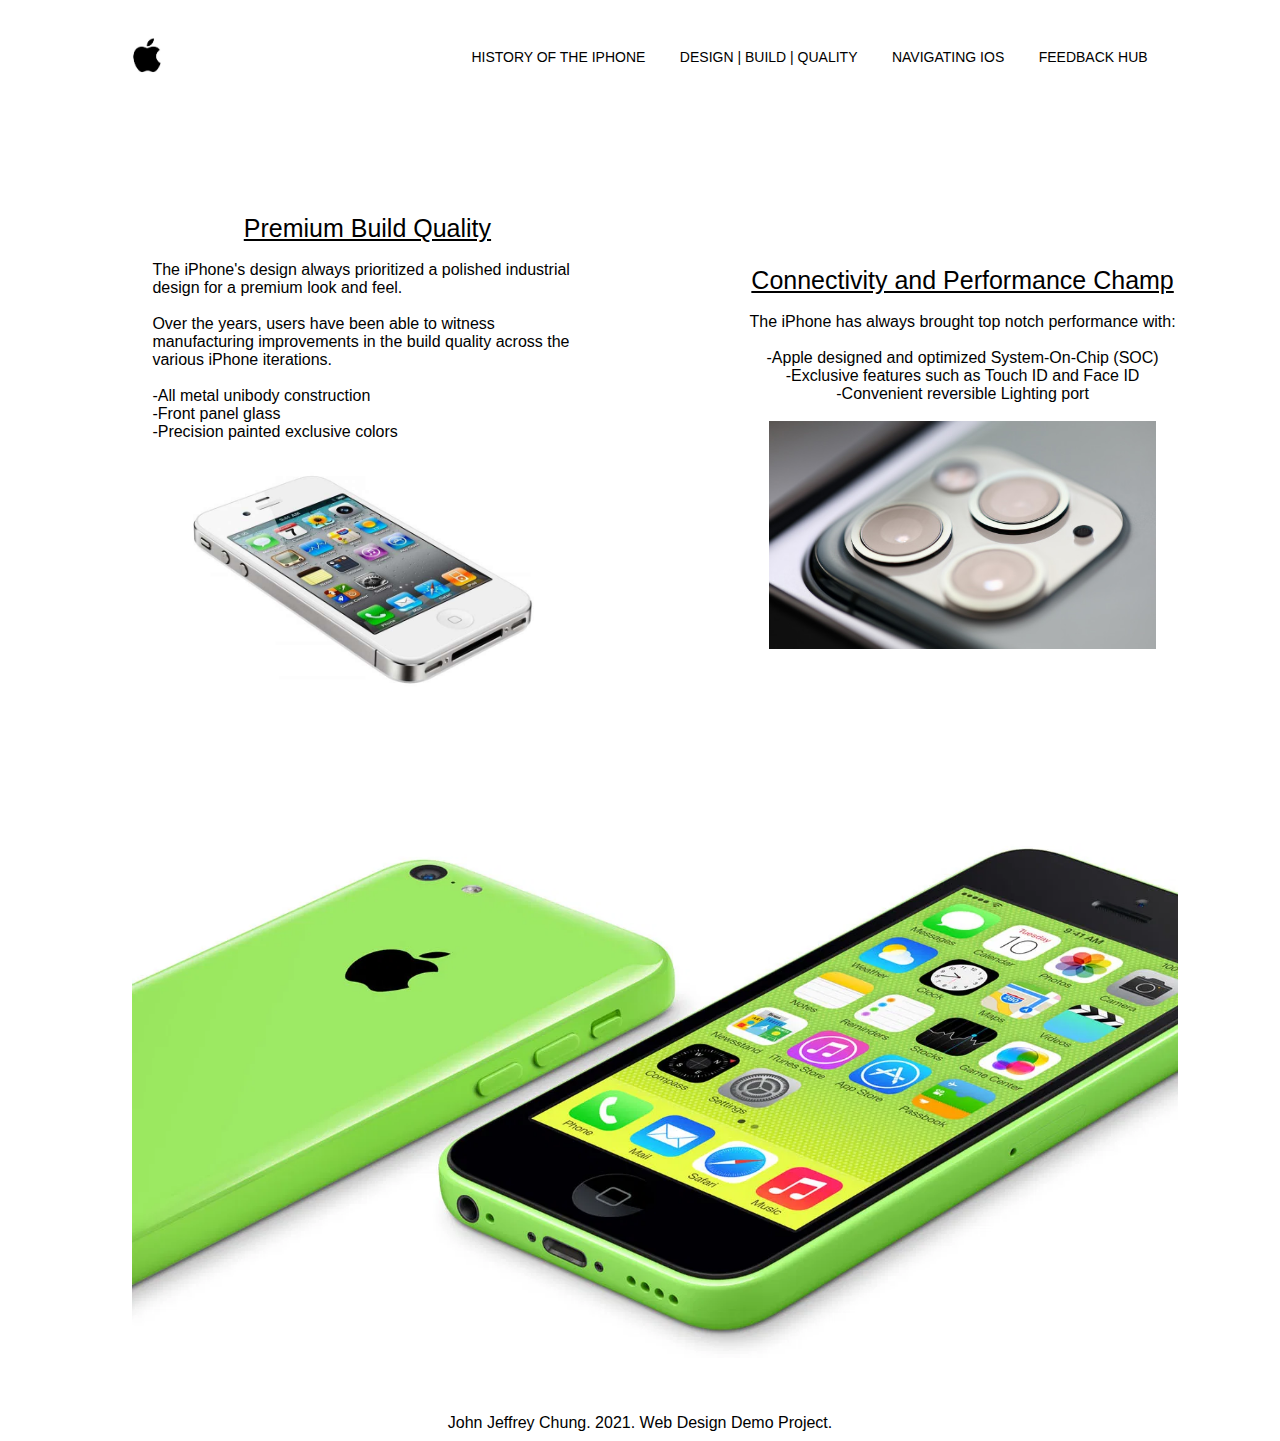
==== Design Specs.html @ 6a6512ba "Add files via upload" ====
<!DOCTYPE html>
<html>
<head>
<title>The legacy of the iPhone</title>
<meta name="viewport" content="width=device-width, initial-scale=1.0">
<link rel="stylesheet" type= "text/css" href="Styling.css" media="all">
<script src = "JavaScript.js"></script>
</head>

<body>
  <div class="container">
    <div class="navbar">
      <img src="Logo.jpg" class="logo">

<nav>
  <ul id="menuList">
  <li><a href="All about the iPhone.html">History of the iPhone</a></li>
  <li><a href="Design Specs.html">Design | Build | Quality</a></li>
  <li><a href="Nav iOS.html">Navigating iOS</a></li>
  <li><a href="Feedback.html">Feedback Hub</a></li>
  </ul>
</nav>
<img src="Menu Icon.jpg" class="menu-icon" onclick="togglemenu()">
    </div>

<div class = "row">
  <div class = "col-1">
    <h2>Premium Build Quality</h2>
    <br>
    <p>The iPhone's design always prioritized a polished industrial design for a premium look and feel.<br>
      <br>
    Over the years, users have been able to witness manufacturing improvements in the build quality across
  the various iPhone iterations.<br>
<br>
-All metal unibody construction<br>
-Front panel glass<br>
-Precision painted exclusive colors</p>
<br>
<img src="Image 12.jpg" alt= "Build Quality" class="Build1"/>
  </div>

  <div class = "col-2">
    <h2>Connectivity and Performance Champ</h2>
    <br>
    <p>The iPhone has always brought top notch performance with:<br>
      <br>
      -Apple designed and optimized System-On-Chip (SOC)<br>
      -Exclusive features such as Touch ID and Face ID<br>
      -Convenient reversible Lighting port<br>
      <br>
    <img src="Image 6.jpg" alt= "Build Quality" class="Build2"/>
  </div>
</div>

<div class = "col-3">
  <img src="Image 11.jpg" alt= "Build Quality" class="Build3"/>
</div>

</body>
<br>
<footer>
John Jeffrey Chung. 2021. Web Design Demo Project.
</footer>

</html>
---- Styling.css ----
* {
  margin: 0;
  padding: 0;
  font-family: sans-serif;
}

footer {
  margin: 4px;
  text-align: center;
  font-size: 16px;
  padding-bottom: 5px;
}

.logo{
width: 90px;
cursor: pointer;
margin: 30px 0;
}

.menu-icon{
  width: 25px;
  cursor:pointer;
  display: none;
}

.container {
width: 100%;
min-height: 100vh;
padding-left: 8%;
padding-right: 8%;
box-sizing: border-box;
overflow: hidden;
}

.navbar {
  width: 100%;
  display: flex;
  align-items: center;
  justify-content: space-between;
}

nav {
  flex: 1;
  text-align: right;
}

nav ul li {
  list-style: none;
  display: inline-block;
  margin-right: 30px;
}

nav ul li a {
  color: #000;
  font-size: 14px;
  text-decoration: none;
  text-transform: uppercase;
}

nav ul li a:hover{
  color: #ff5ea2;
}

.row {
  display: flex;
  justify-content: space-between;
  align-items: center;
  margin: 100px 0;
}

.col-1 {
  flex-basis: 40%;
  position: relative;
  margin-left: 50px;
  margin-bottom: 30px;
}

.col-1 h2 {
  font-size: 25px;
  font-weight: 90;
  text-decoration: underline;
  text-align: center;
}

.col-1 p {
  font-size: 16px;
  color: black;
  font-weight: 100;
}

.col-1 .Build1 { /* For photo */
  width: 100%;
  align-content: center;
}

.col-2 {
  flex-basis: 40%;
  position: relative;
  margin-left: 30px;
  margin-bottom: 30px;
}

.col-2 .Build2 { /* For photo */
  width: 90%;
  align-content: center;
}

.col-2 h2 {
  font-size: 25px;
  font-weight: 90;
  text-decoration: underline;
  text-align: center;
}

.col-2 p{
  font-size: 16px;
  color: black;
  font-weight: 100;
  text-align: center;
}

.col-3 {
  flex-basis: 40%;
  position: relative;
  margin-left: 30px;
  margin-bottom: 30px;
}

.col-3 .Build3 { /* For photo */
  width: 100%;
  align-content: center;
}

.col-4 {
  flex-basis: 40%;
  position: relative;
  margin-left: 30px;
  margin-bottom: 30px;
}

.col-4 .Build4 { /* For photo */
  width: 80%;
}

.col-4 h2 {
  font-size: 20px;
  font-weight: 90;
  text-decoration: underline;
  text-align: center;
}

.col-4 p{
  font-size: 16px;
  color: black;
  font-weight: 100;
  text-align: center;
}

.col-5 {
  flex-basis: 40%;
  position: relative;
  margin-left: 30px;
  margin-bottom: 30px;
}

.col-5 .Build5 { /* For photo */
  width: 90%;
}

.col-5 h2 {
  font-size: 20px;
  font-weight: 90;
  text-decoration: underline;
  text-align:center;
}

.col-5 p{
  font-size: 16px;
  color: black;
  font-weight: 100;
  text-align: center;
}

.col-6 {
  flex-basis: 40%;
  position: relative;
  margin-left: 30px;
  margin-bottom: 30px;
}

.col-6 .Build6 { /* For photo */
  width: 90%;
}

.col-6 h2 {
  font-size: 20px;
  font-weight: 90;
  text-decoration: underline;
  text-align: center;
}

.col-6 p{
  font-size: 16px;
  color: black;
  font-weight: 100;
  text-align: center;
}

.col-7 {
  flex-basis: 40%;
  position: relative;
  margin-left: 30px;
  margin-bottom: 30px;
}

.col-7 .Build7 { /* For photo */
  width: 90%;
}

.col-7 h2 {
  font-size: 20px;
  font-weight: 90;
  text-decoration: underline;
  text-align: center;
}

.col-7 p{
  font-size: 16px;
  color: black;
  font-weight: 100;
  align-content: center;
}

.col-8 {
  flex-basis: 40%;
  position: relative;
  margin-left: 30px;
  margin-bottom: 30px;
}

.col-8 .Build8 { /* For photo */
  width: 90%;
}

.col-8 h2 {
  font-size: 20px;
  font-weight: 90;
  text-decoration: underline;
  text-align: center;
}

.col-8 p{
  font-size: 16px;
  color: black;
  font-weight: 100;
  align-content: center;
}

.col-9 {
  flex-basis: 40%;
  position: relative;
  margin-left: 30px;
  margin-bottom: 30px;
}

.col-9 .Build9 { /* For photo */
  width: 80%;
}

.col-9 h2 {
  font-size: 20px;
  font-weight: 90;
  text-decoration: underline;
  text-align: center;
}

.col-9 p{
  font-size: 16px;
  color: black;
  font-weight: 100;
  align-content: center;
}

@media only screen and (max-width:700px){

  navl ul{
    width: 100%;
    background:linear-gradient(#ff54a2, #ff575a);
    position: absolute;
    top:75px;
    right: 0;
    z-index:2;
  }

  footer {
    font-size: 12px;
    padding-bottom: 5px;
  }

nav ul li {
  display: block;
  margin-top: 10px;
  margin-bottom: 10px;
}

nav ul li a {
  color:black;
}

.menu-icon {
  display: block;
}

#menuList{
  overflow: hidden;
  transition: 0.5s;
}

.row {
  flex-direction: column-reverse;
  margin: 50px 0;
}

.col-1 .col-2 .col-3 .col-4 .col-5 .col-6 .col-7 .col-8 .col-9 {
  flex-basis: 100%;
  margin-bottom: 50px;
}

.col-1 .Build1{
  width: 80%;
}

.col-2 .Build2{
  width: 80%;
}

.col-3 .Build3{
  width: 80%;
}

.col-4 .Build4{
  width: 80%;
}

.col-5 .Build5{
  width: 80%;
}


.col-6 .Build6{
  width: 80%;
}

.col-7 .Build7{
  width: 80%;
}


.col-8 .Build8{
  width: 80%;
}

.col-9 .Build9{
  width: 80%;
}

.col-1, .col-2, .col-3, .col-4, .col-5, .col-6,
.col-7, .col-8, .col-9 {
  flex-basis: 100%;
}

.col-1 h2 {
  font-size: 18px;
}

.col-2 h2{
   font-size: 18px;
   }

.col-3 h2 {
    font-size: 18px;
    }

.col-4 h2 {
    font-size: 18px;
    }

.col-5 h2 {
  font-size: 18px;
  }

.col-6 h2 {
  font-size: 18px;
}

.col-7 h2 {
  font-size: 18px;
  }

.col-8 h2 {
  font-size: 18px;
  }

.col-9 h2 {
  font-size: 18px;
 }
}

input[type=text], select, textarea {
  width: 100%;
  padding: 12px;
  border: 1px solid #ccc;
  border-radius: 4px;
  box-sizing: border-box;
  margin-top: 6px;
  margin-bottom: 16px;
  resize: vertical
}

input[type=submit] {
  background-color: #000;
  color: white;
  padding: 12px 20px;
  border: none;
  border-radius: 4px;
  cursor: pointer;
}

input[type=submit]:hover {
  background-color: #45a049;
}
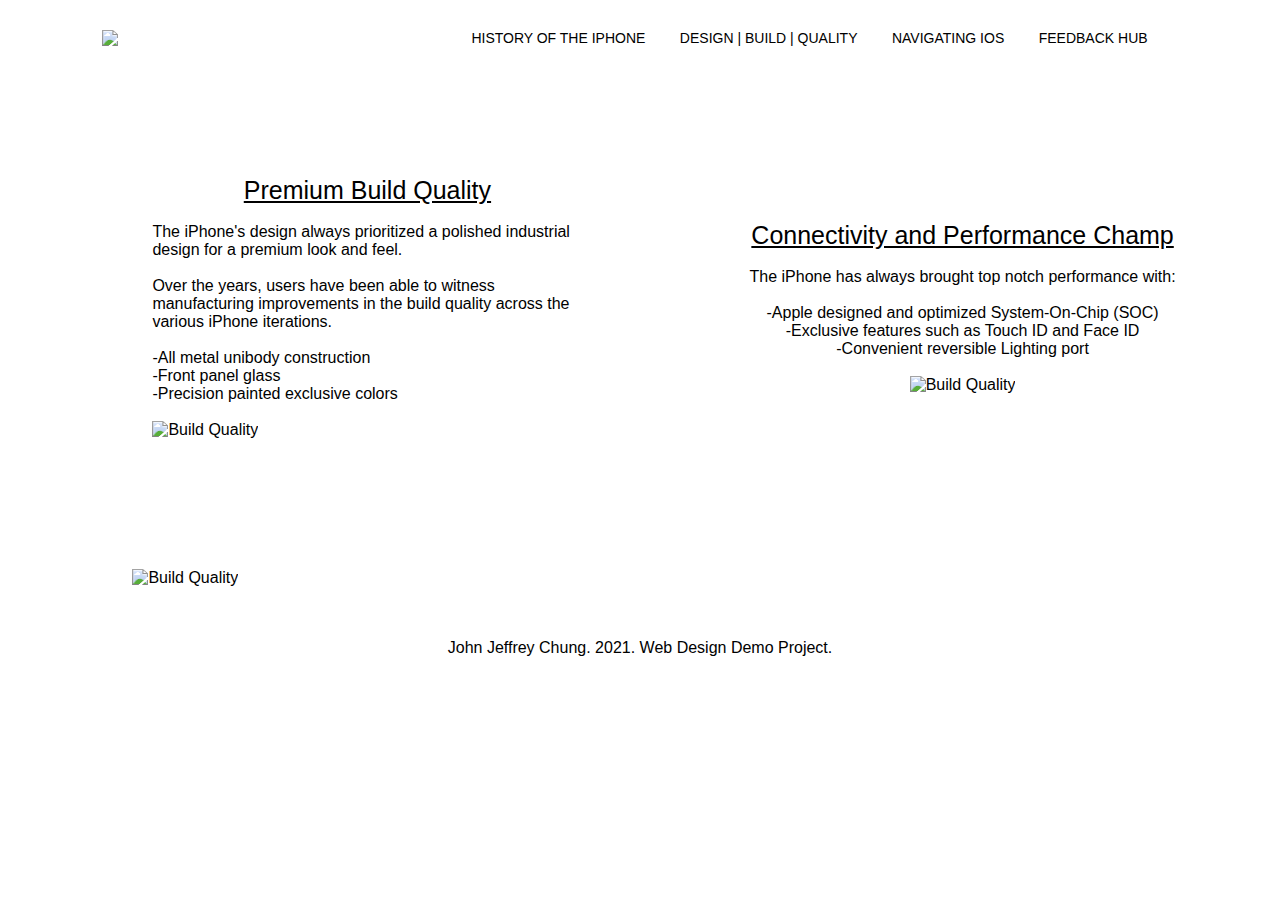
==== commit 3d7132ae: "Add files via upload" ====
--- a/Design Specs.html
+++ b/Design Specs.html
@@ -14,7 +14,7 @@
 
 <nav>
   <ul id="menuList">
-  <li><a href="All about the iPhone.html">History of the iPhone</a></li>
+  <li><a href="index.html">History of the iPhone</a></li>
   <li><a href="Design Specs.html">Design | Build | Quality</a></li>
   <li><a href="Nav iOS.html">Navigating iOS</a></li>
   <li><a href="Feedback.html">Feedback Hub</a></li>
